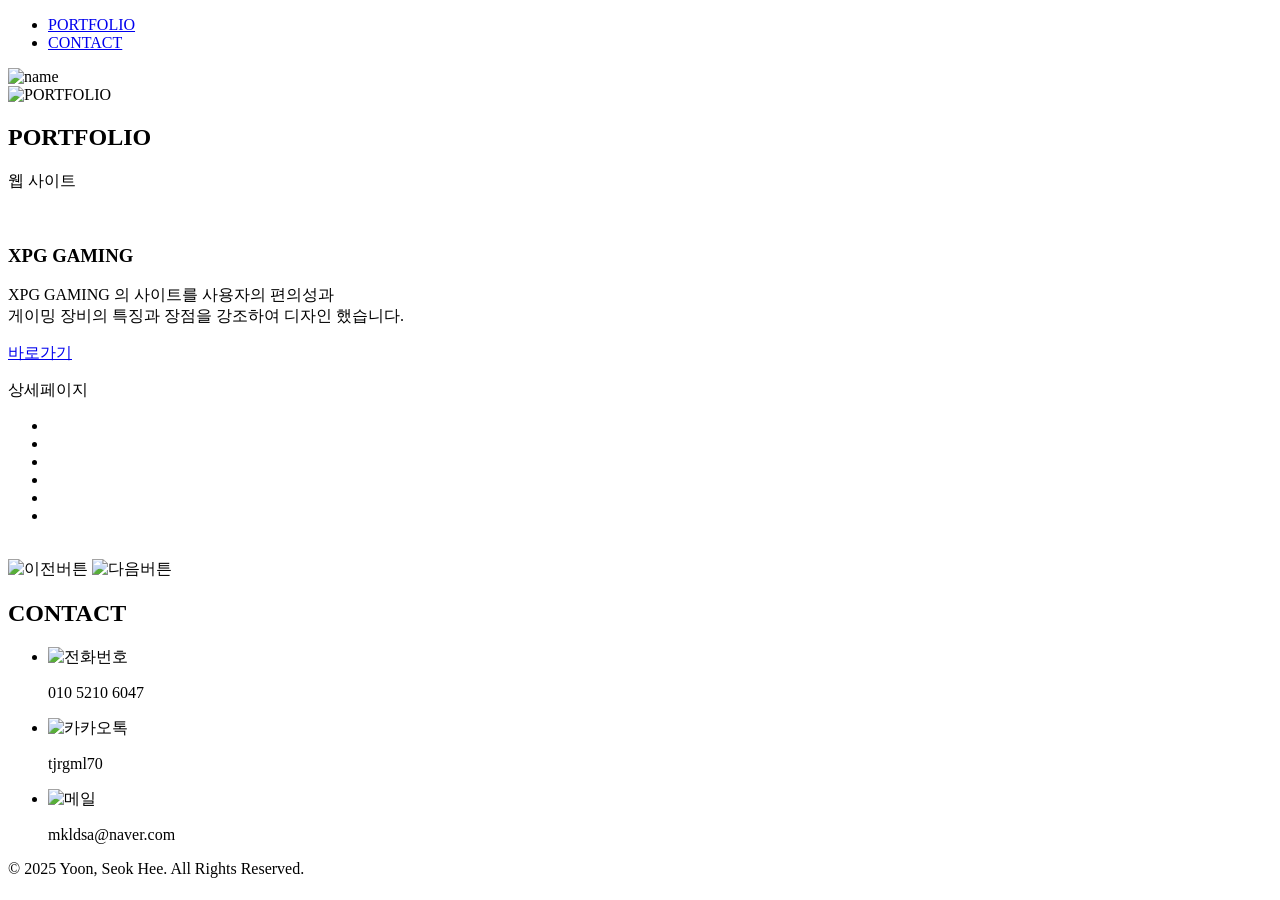
==== index.html @ 304256a7 "Add files via upload" ====
<!DOCTYPE html>
<html lang="ko">

<head>
    <meta charset="UTF-8">
    <meta name="viewport" content="width=device-width, initial-scale=1.0">
    <title>PORTFOLIO</title>

    <link rel="stylesheet" href="css/reset.css">
    <link rel="stylesheet" href="css/index.css">

    <script src="js/jquery-1.12.4.min.js"></script>
    <script src="js/index.js"></script>
</head>

<body>

    <header>
        <div class="inner clear">
            <nav class="menu">
                <ul class="lnb">
                    <li class="por"><a href="#por">PORTFOLIO</a></li>
                    <li class="con"><a href="#con">CONTACT</a></li>
                </ul>
            </nav>
        </div>
    </header>


    <main>
        <div class="inner">
            <div class="m-content clear">
                <div class="m-name">
                    <img src="img/HEE.png" alt="name">
                </div>

                <div class="m-port">
                    <img src="img/PORTFOLIO.png" alt="PORTFOLIO">
                </div>
            </div>
        </div>
    </main>

    <section class="web" id="por">
        <div class="inner">
            <div class="w-content clear">
                <h2>PORTFOLIO</h2>
                <p>웹 사이트</p>

                <div class="w-img">
                    <img src="img/web.jpg" alt="">
                </div>

                <div class="w-txt">
                    <h3>XPG GAMING</h3>

                    <p>XPG GAMING 의 사이트를 사용자의 편의성과<br> 게이밍 장비의 특징과 장점을 강조하여 디자인 했습니다.
                    </p>

                    <a href="https://mkldsa.github.io/xpg-www/" target="_blank">바로가기</a>
                </div>
            </div>

        </div>

        <div class="port">
            <div class="inner">
                <div class="p-content">
                    <!-- slide -->

                    <p>상세페이지</p>
                    <div class="viewer">
                        <ul class="box-wrap">
                            <li class="cb1">
                                <div class="img-box">
                                    <a href="img/body.jpg" class="modal"><img src="img/1.png" alt=""></a>
                                </div>
                            </li>

                            <li class="cb2">
                                <div class="img-box">
                                    <a href="img/toothbrush.jpg" class="modal"><img src="img/2.png" alt=""></a>
                                </div>
                            </li>

                            <li class="cb3">
                                <div class="img-box">
                                    <a href="img/headset.jpg" class="modal"><img src="img/3.png" alt=""></a>
                                </div>
                            </li>

                            <li class="cb4">
                                <div class="img-box">
                                    <a href="img/film.jpg" class="modal"><img src="img/4.png" alt=""></a>
                                </div>
                            </li>

                            <li class="cb5">
                                <div class="img-box">
                                    <a href="img/push.jpg" class="modal"><img src="img/5.png" alt=""></a>
                                </div>
                            </li>

                            <li class="cb6">
                                <div class="img-box">
                                    <a href="img/been.jpg" class="modal"><img src="img/6.png" alt=""></a>
                                </div>
                            </li>
                        </ul>
                    </div>

                    <div id="black">
                        <div id="big">
                            <img src="img/headset.jpg" alt="">
                        </div>
                    </div>
                </div>

                <div class="menu-btn">
                    <img src="img/left-btn.png" alt="이전버튼" class="btn-prev">
                    <img src="img/right-btn.png" alt="다음버튼" class="btn-next">
                </div>
            </div>
        </div>

    </section>


    <!--     <section class="port">
        <div class="inner">
            <div class="p-content">
                <h2>PORTFOLIO</h2>
                <p>상세페이지</p>
                <div class="viewer">
                    <ul class="box-wrap">
                        <li class="cb1">
                            <div class="img-box">
                                <a href=""><img src="img/1.png" alt=""></a>
                            </div>
                        </li>

                        <li class="cb2">
                            <div class="img-box">
                                <a href=""><img src="img/2.png" alt=""></a>
                            </div>
                        </li>

                        <li class="cb3">
                            <div class="img-box">
                                <a href=""><img src="img/3.png" alt=""></a>
                            </div>
                        </li>

                        <li class="cb4">
                            <div class="img-box">
                                <a href=""><img src="img/4.png" alt=""></a>
                            </div>
                        </li>

                        <li class="cb5">
                            <div class="img-box">
                                <a href=""><img src="img/5.png" alt=""></a>
                            </div>
                        </li>

                        <li class="cb6">
                            <div class="img-box">
                                <a href=""><img src="img/6.png" alt=""></a>
                            </div>
                        </li>
                    </ul>
                </div>
            </div>

            <div class="menu-btn">
                <img src="img/left-btn.png" alt="이전버튼" class="btn-prev">
                <img src="img/right-btn.png" alt="다음버튼" class="btn-next">
            </div>
        </div>
    </section> -->

    <section class="contact" id="con">
        <div class="inner">
            <div class="c-txt">
                <!-- slide -->
                <h2>CONTACT</h2>

                <ul>
                    <li>
                        <img src="img/phone.png" alt="전화번호">
                        <p>010 5210 6047</p>
                    </li>

                    <li>
                        <img src="img/kakao.png" alt="카카오톡">
                        <p>tjrgml70</p>
                    </li>

                    <li><img src="img/mail.png" alt="메일">
                        <p>mkldsa@naver.com</p>
                    </li>
                </ul>
            </div>
        </div>
    </section>



    <footer>
        <div class="inner">
            <p>© 2025 Yoon, Seok Hee. All Rights Reserved.</p>
        </div>
    </footer>


</body>

</html>
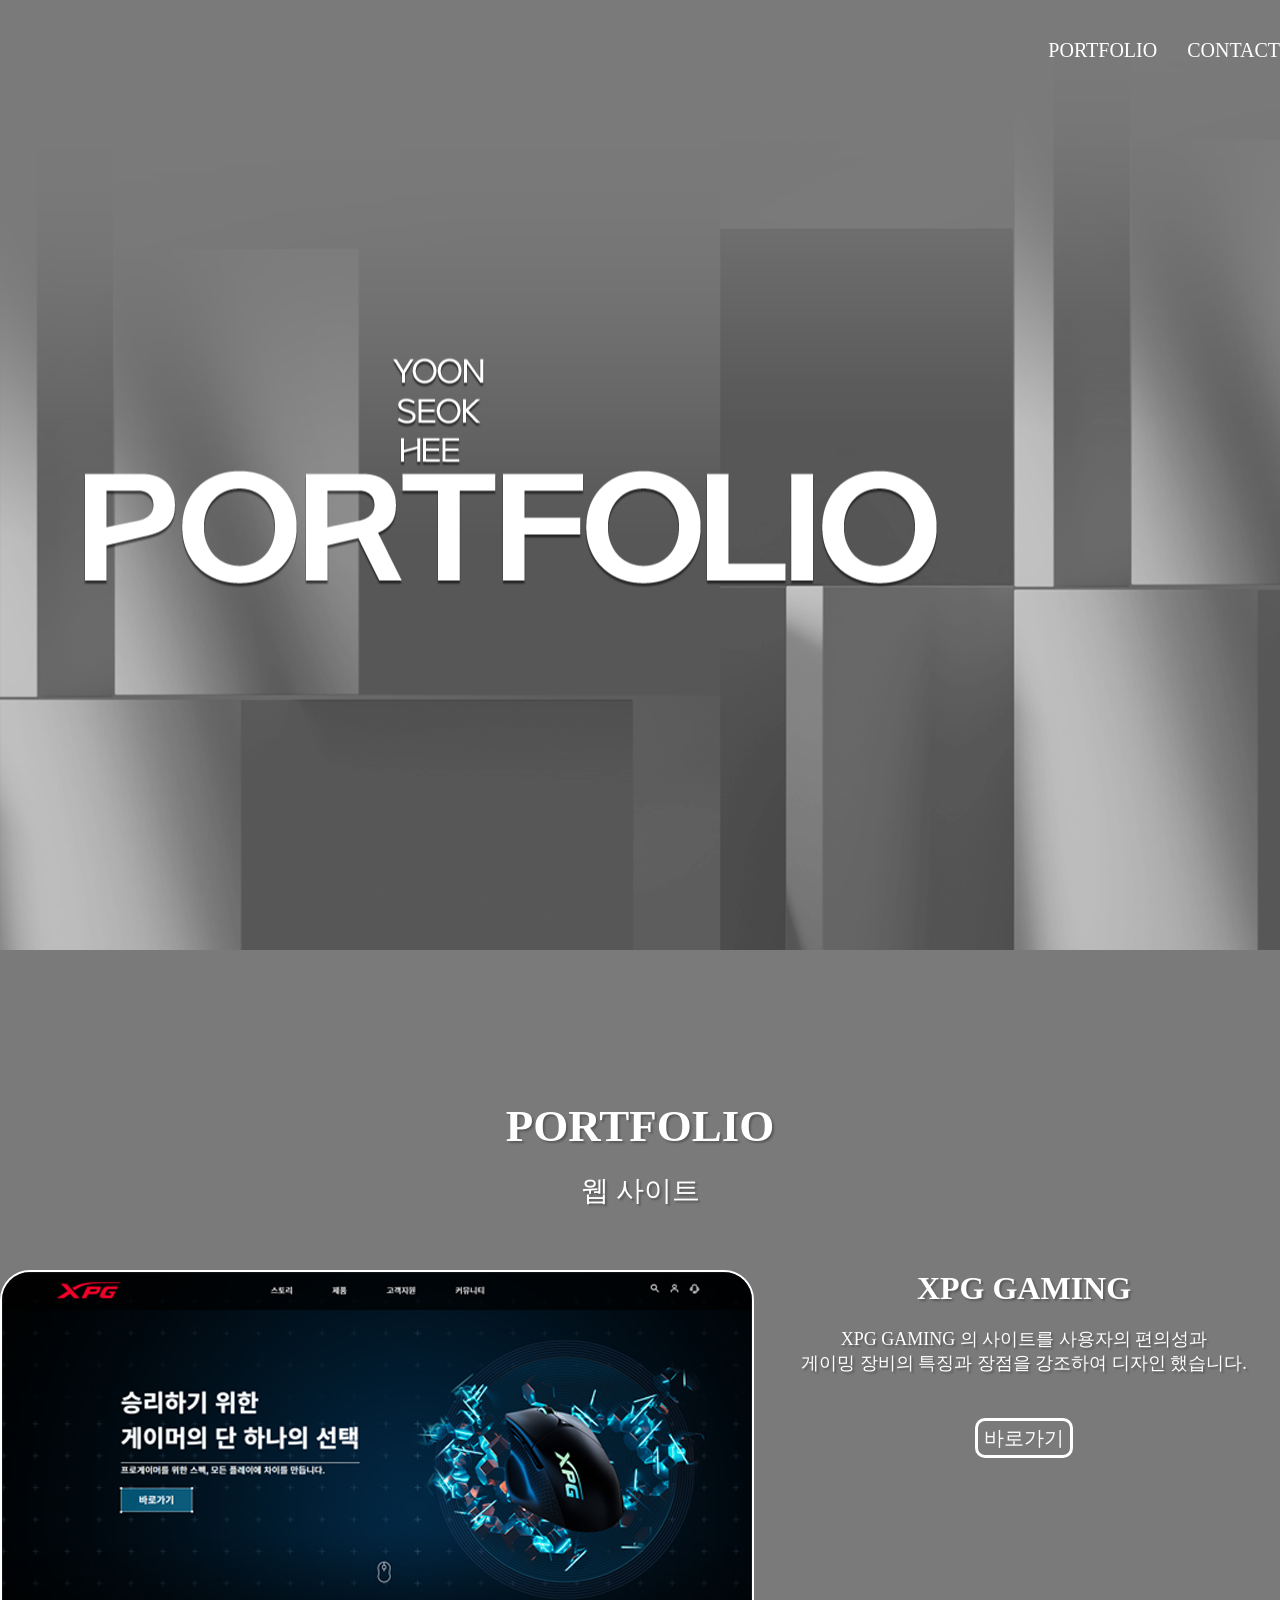
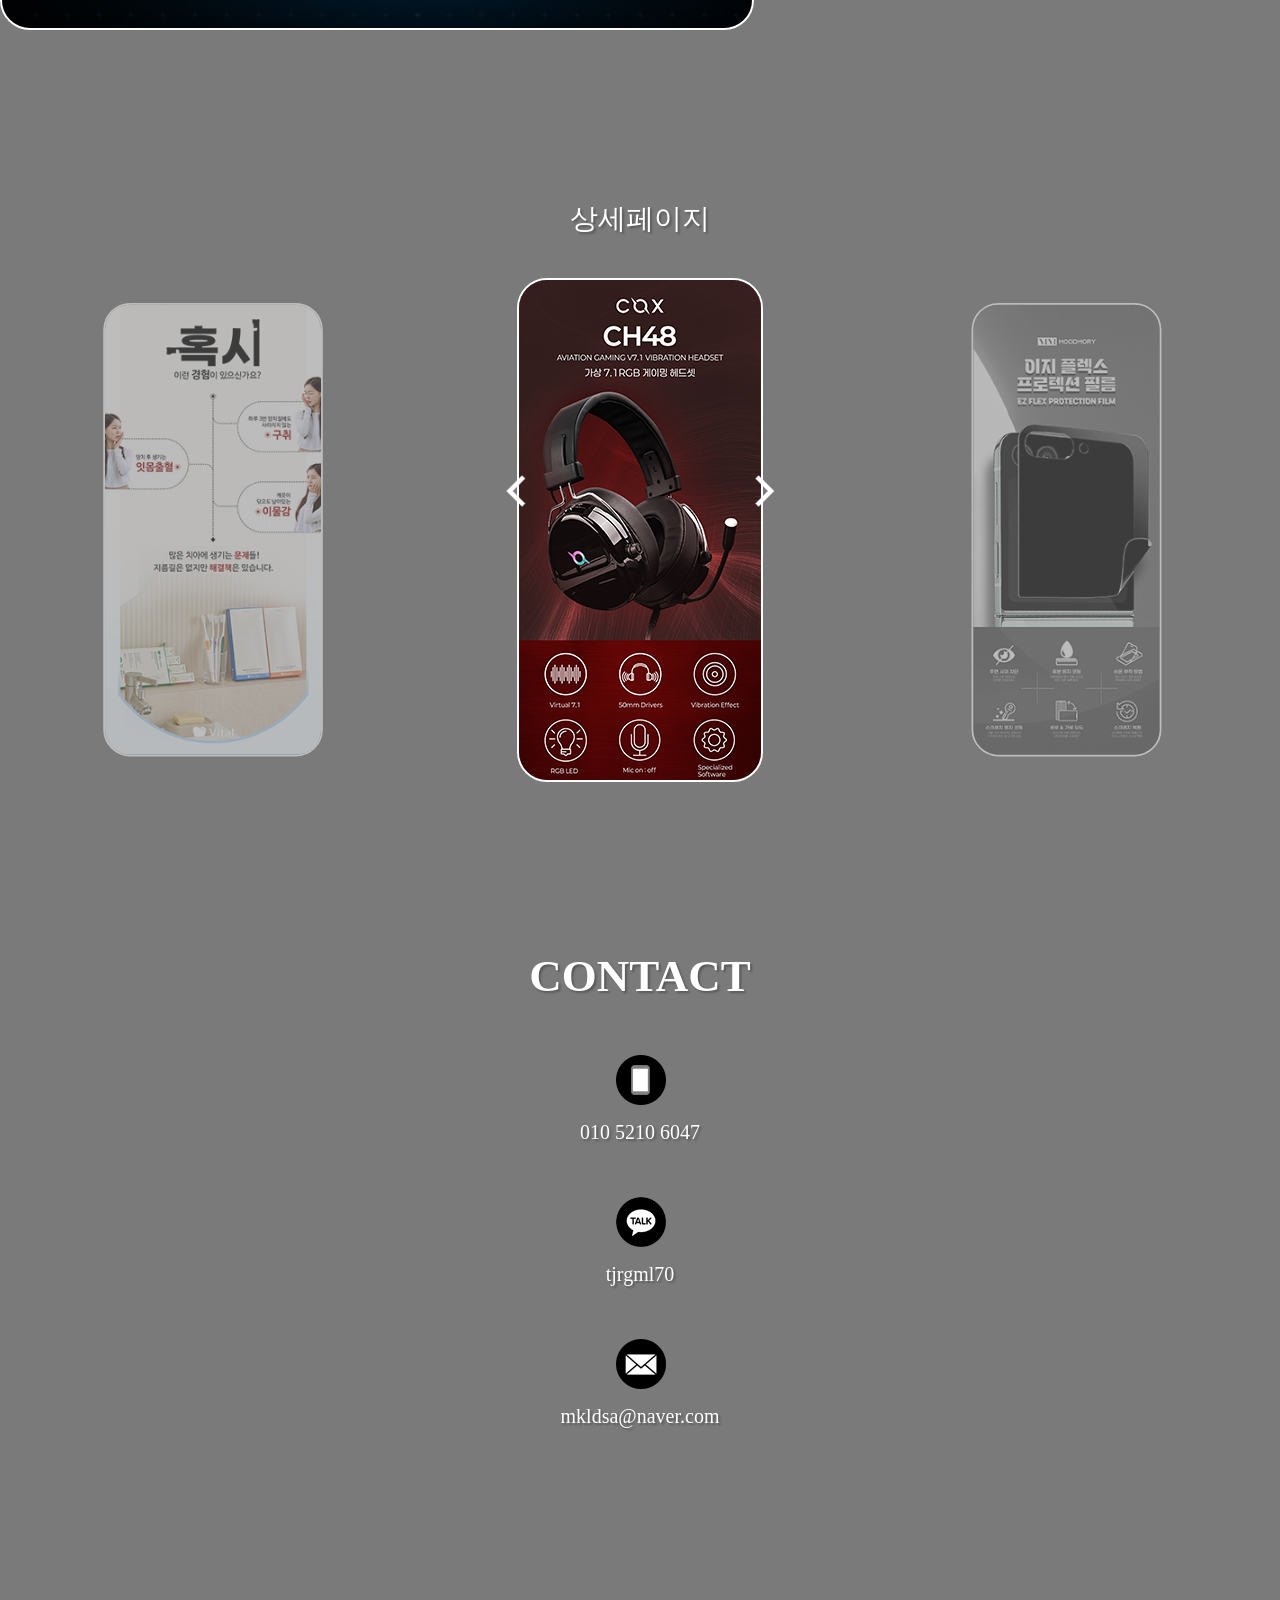
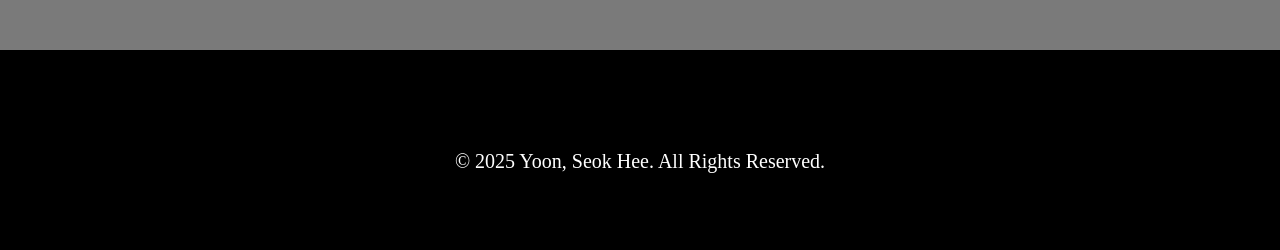
==== commit 86028a73: "Update index.html" ====
--- a/index.html
+++ b/index.html
@@ -48,7 +48,7 @@
                 <p>웹 사이트</p>
 
                 <div class="w-img">
-                    <img src="img/web.jpg" alt="">
+                    <img src="img/web.jpg" alt="웹 메인">
                 </div>
 
                 <div class="w-txt">
@@ -73,37 +73,37 @@
                         <ul class="box-wrap">
                             <li class="cb1">
                                 <div class="img-box">
-                                    <a href="img/body.jpg" class="modal"><img src="img/1.png" alt=""></a>
+                                    <a href="img/body.jpg" class="modal"><img src="img/1.png" alt="바디바"></a>
                                 </div>
                             </li>
 
                             <li class="cb2">
                                 <div class="img-box">
-                                    <a href="img/toothbrush.jpg" class="modal"><img src="img/2.png" alt=""></a>
+                                    <a href="img/toothbrush.jpg" class="modal"><img src="img/2.png" alt="칫솔"></a>
                                 </div>
                             </li>
 
                             <li class="cb3">
                                 <div class="img-box">
-                                    <a href="img/headset.jpg" class="modal"><img src="img/3.png" alt=""></a>
+                                    <a href="img/headset.jpg" class="modal"><img src="img/3.png" alt="헤드셋"></a>
                                 </div>
                             </li>
 
                             <li class="cb4">
                                 <div class="img-box">
-                                    <a href="img/film.jpg" class="modal"><img src="img/4.png" alt=""></a>
+                                    <a href="img/film.jpg" class="modal"><img src="img/4.png" alt="필름"></a>
                                 </div>
                             </li>
 
                             <li class="cb5">
                                 <div class="img-box">
-                                    <a href="img/push.jpg" class="modal"><img src="img/5.png" alt=""></a>
+                                    <a href="img/push.jpg" class="modal"><img src="img/5.png" alt="푸쉬업 바"></a>
                                 </div>
                             </li>
 
                             <li class="cb6">
                                 <div class="img-box">
-                                    <a href="img/been.jpg" class="modal"><img src="img/6.png" alt=""></a>
+                                    <a href="img/been.jpg" class="modal"><img src="img/6.png" alt="땅콩"></a>
                                 </div>
                             </li>
                         </ul>
@@ -111,7 +111,7 @@
 
                     <div id="black">
                         <div id="big">
-                            <img src="img/headset.jpg" alt="">
+                            <img src="img/headset.jpg" alt="헤드셋">
                         </div>
                     </div>
                 </div>
--- a/css/index.css
+++ b/css/index.css
@@ -0,0 +1,403 @@
+@charset "utf-8";
+
+body {
+    background-color: rgb(122, 122, 122);
+}
+
+
+header {
+    /* background-color: rgb(122, 122, 122); */
+    position: fixed;
+    z-index: 9999;
+
+    width: 100%;
+    height: 100px;
+    line-height: 100px;
+}
+
+header .menu {
+    float: right;
+}
+
+header .menu ul {}
+
+header .menu ul li {
+    font-size: 20px;
+    font-weight: 200;
+    float: left;
+    margin-left: 30px;
+}
+
+
+/* --------------------------------------main-------------------------- */
+
+main {
+    width: 100%;
+    height: 950px;
+
+    position: relative;
+
+    /* 아래에서 위로 슬라이드 */
+    background-image: url(../img/Untitled-1.png);
+    background-repeat: no-repeat;
+    /* outline: 2px solid white; */
+
+    opacity: 0;
+    transition: all 1.5s ease-in;
+}
+
+main .m-content {
+    /* outline: 2px solid white; */
+    position: absolute;
+
+    left: 50%;
+    top: 50%;
+
+    transform: translate(-50%, -50%);
+
+    width: 70%;
+}
+
+main .m-name {
+    display: block;
+    float: left;
+    padding: 0 20px 0 200px;
+
+    opacity: 0;
+    transition: all 1.5s ease-in;
+}
+
+main .m-name img {}
+
+main .m-port {
+    display: block;
+    float: right;
+    padding-right: 150px;
+
+    opacity: 0;
+    transition: all 1.5s ease-in;
+}
+
+main .port img {}
+
+/* ---------------------------------------section-------------------------- */
+
+.web {
+    width: 100%;
+
+    text-align: center;
+
+    margin-top: 100px;
+    /* outline: 2px solid white; */
+}
+
+.web .w-content {
+    position: relative;
+    /* w-txt 기준 */
+    height: 600px;
+    /* outline: 2px solid ; */
+    margin-top: 150px;
+}
+
+.web .w-content h2 {
+    font-size: 45px;
+    text-shadow: 2px 2px 2px rgb(90, 90, 90);
+    /* outline: 2px solid crimson; */
+}
+
+.web .w-content p {
+    font-size: 28px;
+    font-weight: 400;
+    margin-top: 20px;
+    text-shadow: 2px 2px 2px rgb(90, 90, 90);
+}
+
+.web .w-content .w-img {
+    width: 60%;
+    margin-top: 30px;
+}
+
+.web .w-content .w-img img {
+    border: 2px solid white;
+    border-radius: 30px;
+    margin-top: 30px;
+    float: left;
+    box-sizing: border-box;
+}
+
+.web .w-content .w-txt {
+    float: right;
+    width: 40%;
+    margin-top: 30px;
+    /* outline: 2px solid crimson; */
+
+    position: absolute;
+    right: 0;
+}
+
+.web .w-content .w-txt h3 {
+    font-size: 32px;
+    text-shadow: 2px 2px 2px rgb(90, 90, 90);
+}
+
+.web .w-content .w-txt p {
+    font-size: 18px;
+    font-weight: 200;
+    word-break: keep-all;
+    margin-bottom: 50px;
+}
+
+.web .w-content .w-txt a {
+    font-size: 20px;
+    font-weight: 500;
+
+    border: 3px solid white;
+    border-radius: 10px;
+
+    padding: 6px;
+}
+
+.web .w-content .w-txt a:hover {
+    background-color: white;
+    color: rgb(122, 122, 122);
+}
+
+
+/* ---------------------------------------about-------------------------- */
+
+.port {
+    width: 100%;
+    height: 650px;
+    text-align: center;
+    /* outline: 2px solid white; */
+    margin-top: 100px;
+
+    overflow: hidden;
+}
+
+.port .p-content p {
+    font-size: 28px;
+    font-weight: 400;
+    text-shadow: 2px 2px 2px rgb(90, 90, 90);
+}
+
+/* ---------------------------------------viewer-------------------------- */
+
+.port {
+    width: 100%;
+    /* width: 80%; */
+
+    margin: 100px auto;
+
+    position: relative;
+    /* .menu-btn의 기준! */
+
+    overflow: hidden;
+    /* background-color: bisque; */
+}
+
+
+.p-content .viewer {
+    width: 33.33%;
+    margin: 0 auto;
+    height: auto;
+
+    position: relative;
+}
+
+.p-content .viewer .box-wrap {
+    position: relative;
+    left: 0;
+
+}
+
+.p-content .viewer .box-wrap li {
+    position: absolute;
+    top: 0;
+    width: 100%;
+
+    transition: all 1s ease-in-out;
+}
+
+.p-content .viewer .box-wrap .cb1 {
+    left: -190%;
+    transform: scale(0.8);
+    opacity: 0.1;
+}
+
+.p-content .viewer .box-wrap .cb2 {
+    left: -100%;
+    transform: scale(0.9);
+    opacity: 0.5;
+}
+
+.p-content .viewer .box-wrap .cb3 {
+    left: 0;
+    transform: scale(1);
+}
+
+.p-content .viewer .box-wrap .cb4 {
+    left: 100%;
+    transform: scale(0.9);
+    opacity: 0.5;
+}
+
+.p-content .viewer .box-wrap .cb5 {
+    left: 190%;
+    transform: scale(0.8);
+    opacity: 0.1;
+}
+
+.p-content .viewer .box-wrap .cb6 {
+    left: 280%;
+    transform: scale(0.8);
+    opacity: 0.1;
+}
+
+.p-content .viewer .box-wrap li .img-box {
+    width: 400px;
+    margin: 0 auto 30px;
+}
+
+.p-content .viewer .box-wrap .cb1 .img-box img {
+    margin-top: 40px;
+    border: 2px solid white;
+    border-radius: 30px;
+}
+
+.p-content .viewer .box-wrap .cb2 .img-box img {
+    margin-top: 40px;
+    border: 2px solid white;
+    border-radius: 30px;
+}
+
+.p-content .viewer .box-wrap .cb3 .img-box img {
+    margin-top: 40px;
+    border: 2px solid white;
+    border-radius: 30px;
+}
+
+.p-content .viewer .box-wrap .cb4 .img-box img {
+    margin-top: 40px;
+    border: 2px solid white;
+    border-radius: 30px;
+}
+
+.p-content .viewer .box-wrap .cb5 .img-box img {
+    margin-top: 40px;
+    border: 2px solid white;
+    border-radius: 30px;
+}
+
+.p-content .viewer .box-wrap .cb6 .img-box img {
+    margin-top: 40px;
+    border: 2px solid white;
+    border-radius: 30px;
+}
+
+.port .menu-btn {
+    /* outline: 2px solid blue; */
+
+    position: absolute;
+    left: 50%;
+    transform: translateX(-50%);
+    /* bottom: 0; */
+    top: 266px;
+
+    width: 23.33%;
+}
+
+.port .menu-btn img {
+    width: 50px;
+    display: block;
+    cursor: pointer;
+}
+
+.port .menu-btn img.btn-prev {
+    float: left;
+}
+
+.port .menu-btn img.btn-next {
+    float: right;
+}
+
+#black {
+    width: 100%;
+    height: 100%;
+    background-color: rgba(0, 0, 0, 0.8);
+
+    position: fixed;
+    z-index: 999;
+    left: 0;
+    top: 0;
+
+    display: none;
+}
+
+#big {
+    height: 50%;
+
+    position: absolute;
+    left: 50%;
+    top: 50%;
+
+    transform: translate(-50%, -50%);
+
+    /* display: none; */
+}
+
+#big img {
+    height: 100%;
+    display: block;
+}
+
+
+/* ---------------------------------------port-------------------------- */
+
+.contact {
+    width: 100%;
+    height: 700px;
+    text-align: center;
+    /* outline: 2px solid white; */
+    margin-top: 100px;
+}
+
+.contact .c-txt {
+    margin-top: 100px;
+}
+
+.contact .c-txt h2 {
+    font-size: 45px;
+    text-shadow: 2px 2px 2px rgb(90, 90, 90);
+}
+
+.contact .c-txt ul {
+    margin-top: 50px;
+}
+.contact .c-txt ul li {
+    margin-top: 50px;
+}
+.contact .c-txt ul li img {
+}
+.contact .c-txt ul li p {
+    margin-top: 10px;
+    font-size: 20px;
+    font-weight: 200;
+    text-shadow: 2px 2px 2px rgb(90, 90, 90);
+}
+
+/* ---------------------------------------contact-------------------------- */
+footer {
+    width: 100%;
+    height: 200px;
+    background-color: black;
+}
+
+footer div {}
+
+footer div p {
+    text-align: center;
+    padding-top: 100px;
+    font-size: 20px;
+    font-weight: 400;
+}
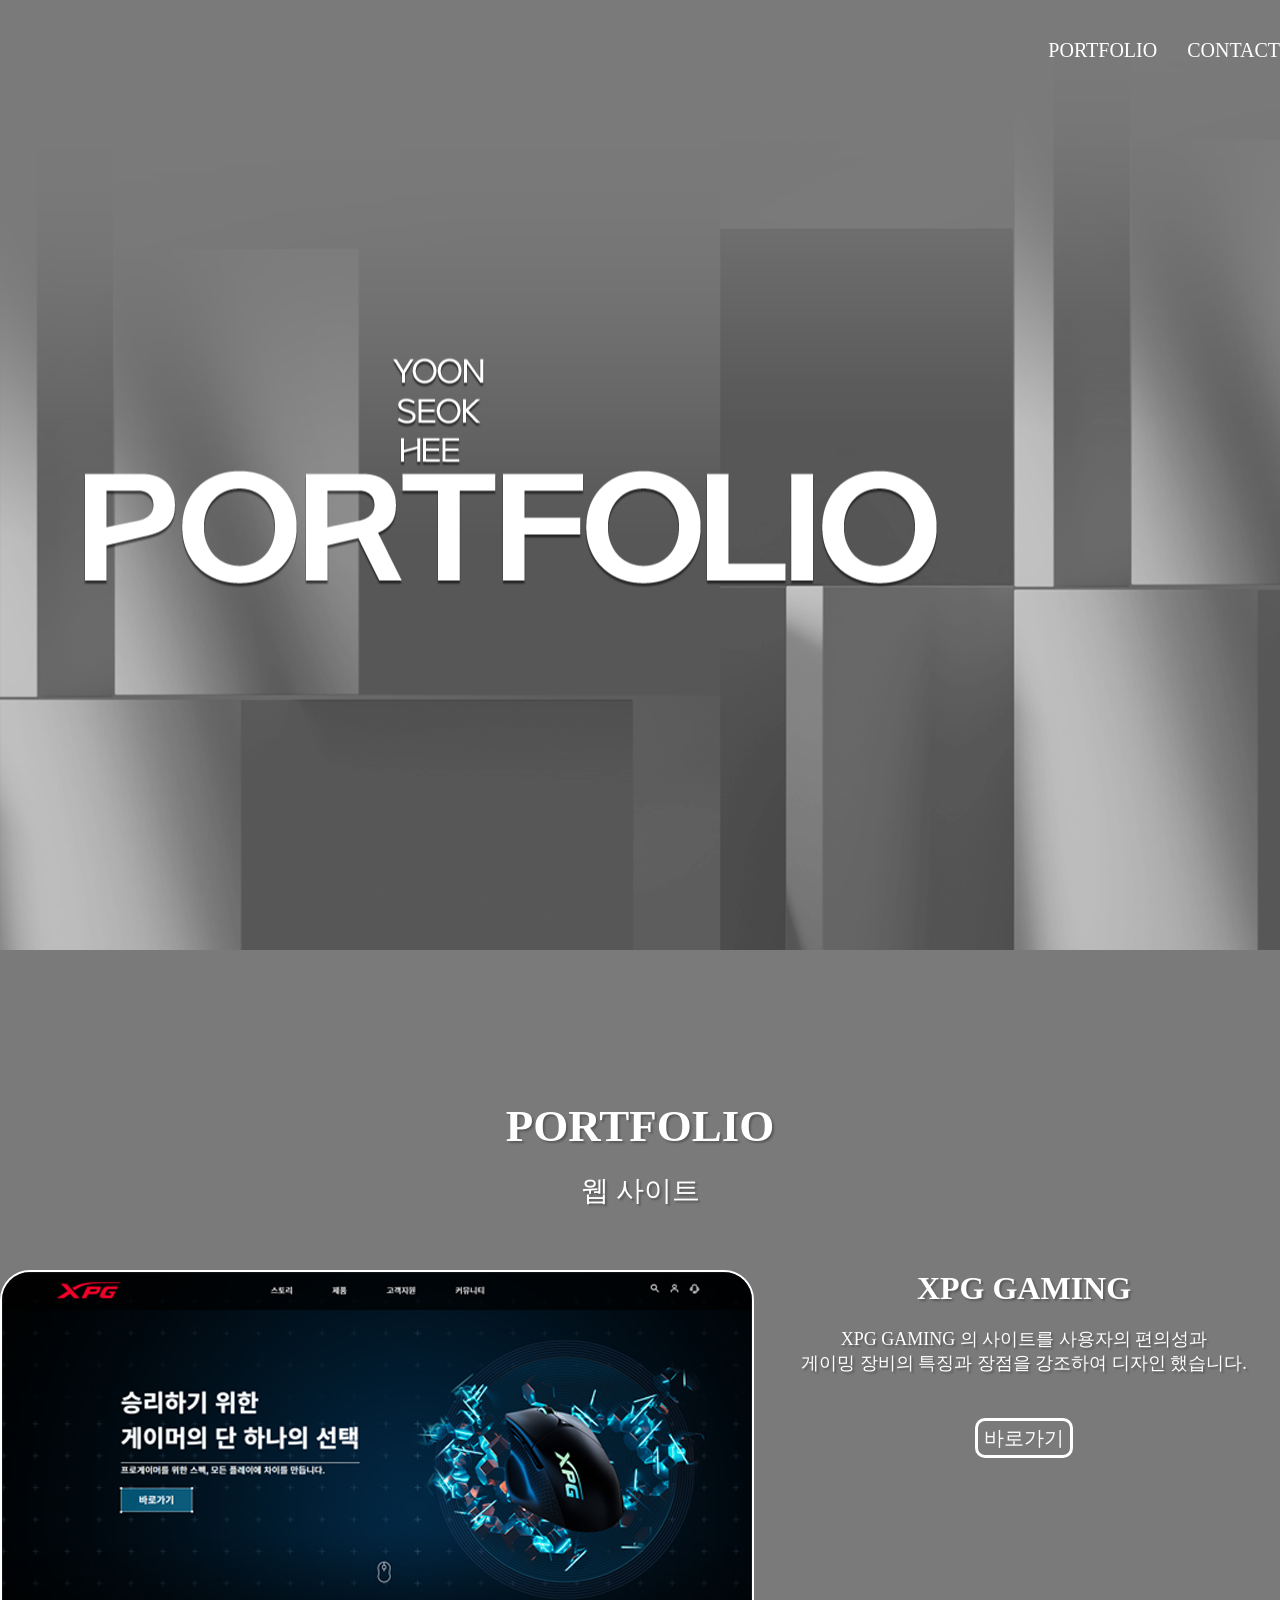
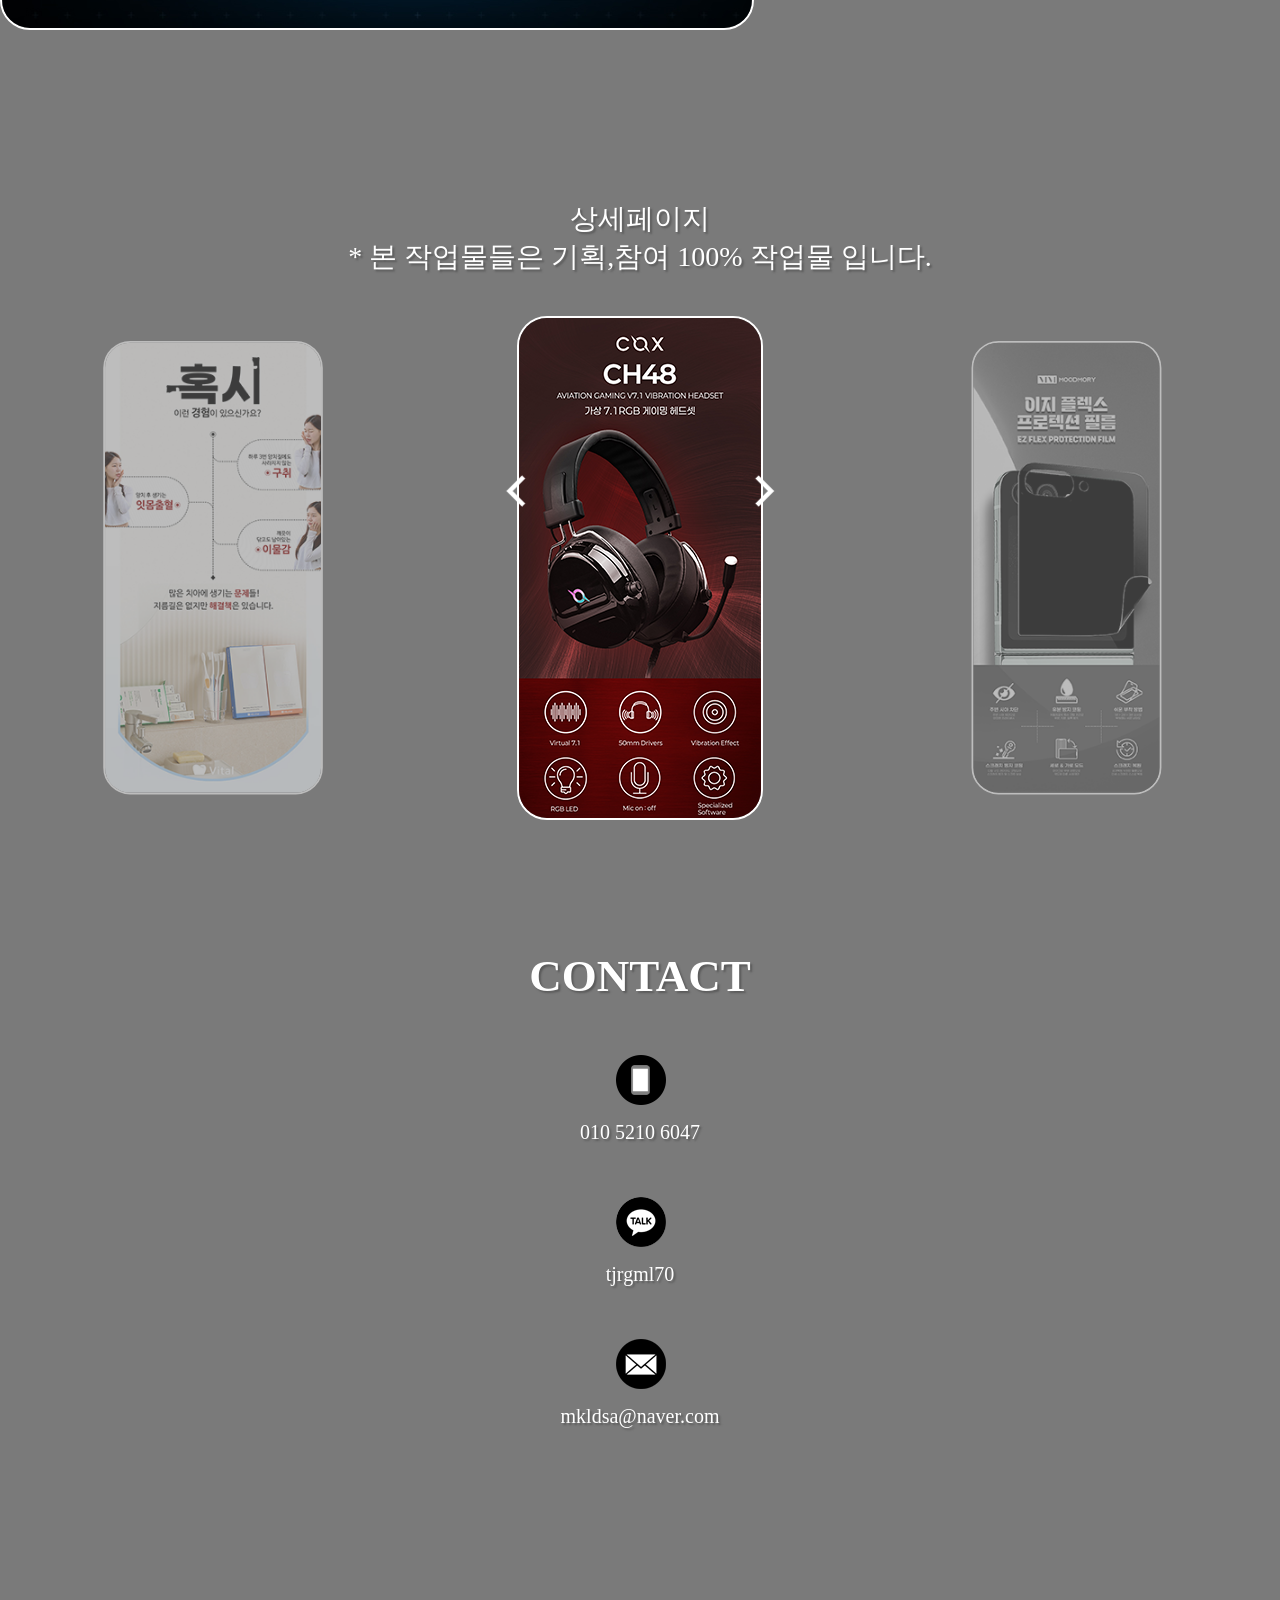
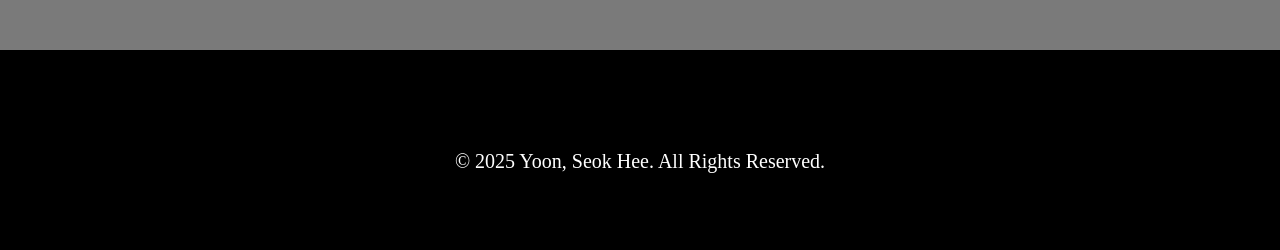
==== commit 067e5c7a: "Update index.html" ====
--- a/index.html
+++ b/index.html
@@ -65,10 +65,11 @@
 
         <div class="port">
             <div class="inner">
-                <div class="p-content">
+                <div class="p-content clear">
                     <!-- slide -->
 
                     <p>상세페이지</p>
+                    <p class="des">* 본 작업물들은 기획,참여 100% 작업물 입니다.</p>
                     <div class="viewer">
                         <ul class="box-wrap">
                             <li class="cb1">
@@ -121,6 +122,8 @@
                     <img src="img/right-btn.png" alt="다음버튼" class="btn-next">
                 </div>
             </div>
+          
+            
         </div>
 
     </section>
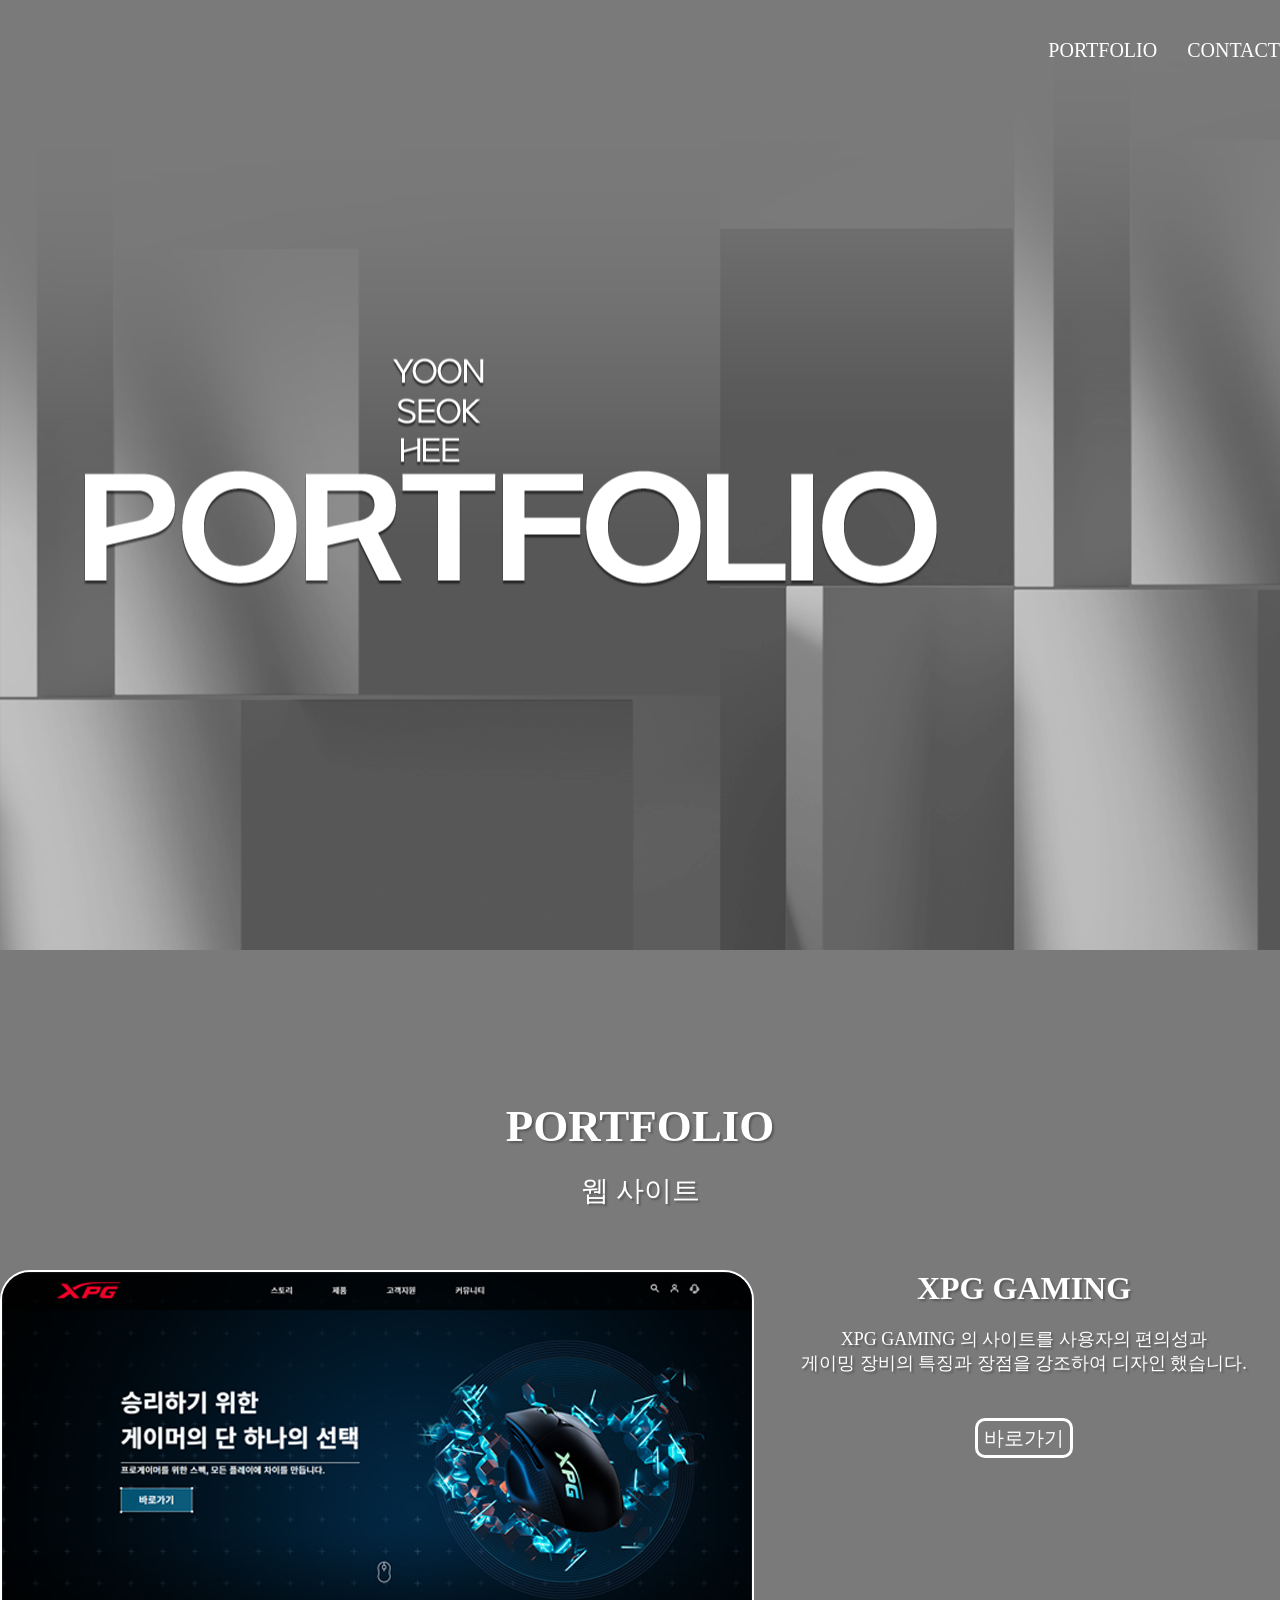
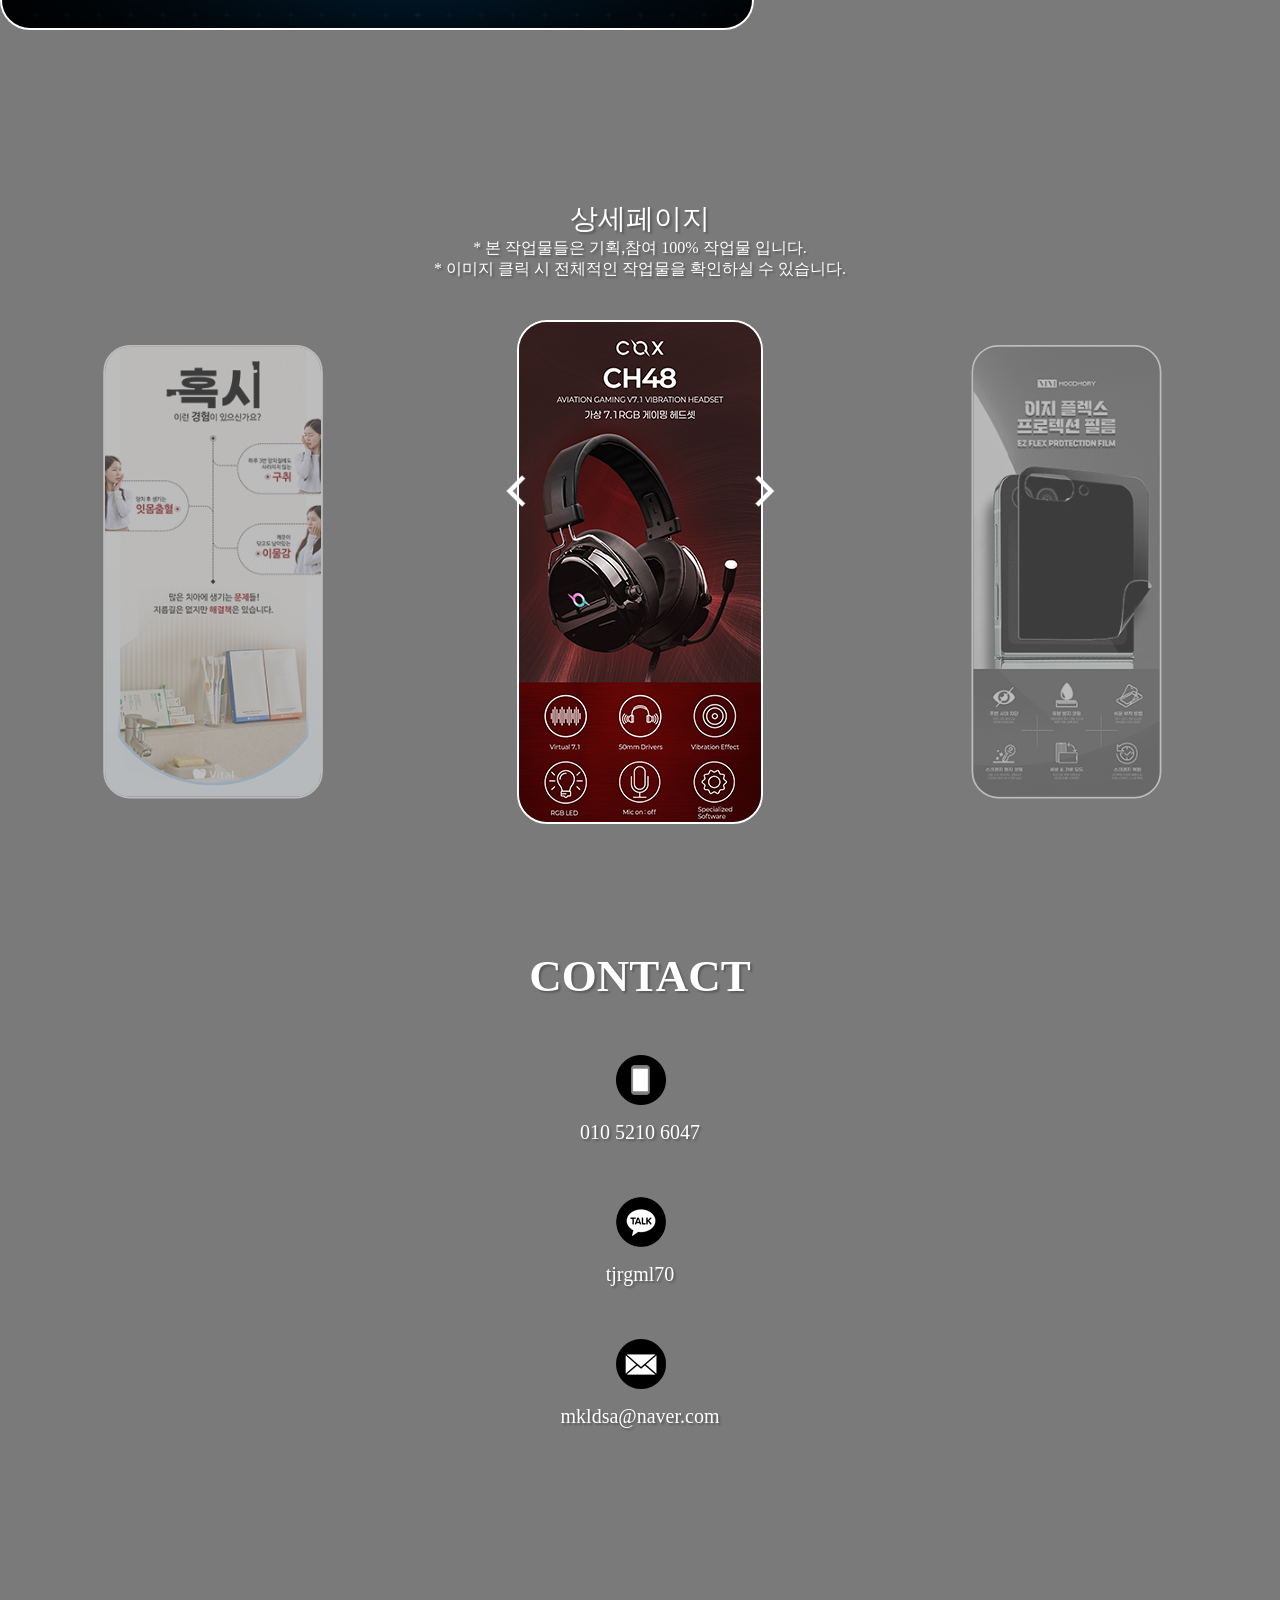
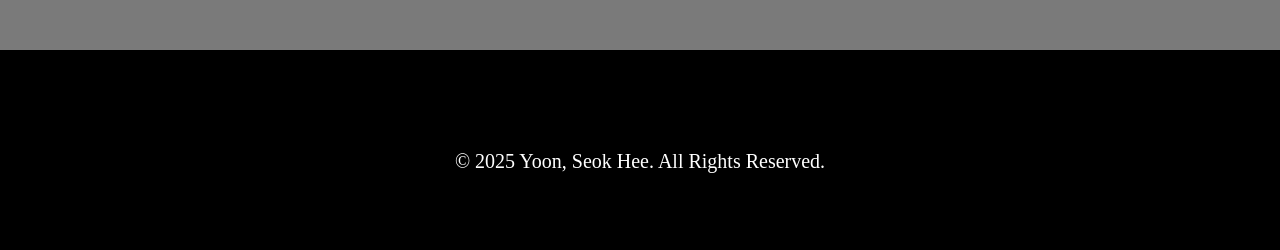
==== commit 6880ce3d: "dsa" ====
--- a/index.html
+++ b/index.html
@@ -69,42 +69,46 @@
                     <!-- slide -->
 
                     <p>상세페이지</p>
-                    <p class="des">* 본 작업물들은 기획,참여 100% 작업물 입니다.</p>
+                    <p class="des">* 본 작업물들은 기획,참여 100% 작업물 입니다. <br>
+                    * 이미지 클릭 시 전체적인 작업물을 확인하실 수 있습니다.
+                    </p>
                     <div class="viewer">
                         <ul class="box-wrap">
                             <li class="cb1">
                                 <div class="img-box">
-                                    <a href="img/body.jpg" class="modal"><img src="img/1.png" alt="바디바"></a>
+                                    <a href="img/body.jpg" class="modal" data-desc="크몽 샤워용품 상세페이지 작업"><img src="img/1.png" alt="바디바"></a>
                                 </div>
                             </li>
 
                             <li class="cb2">
                                 <div class="img-box">
-                                    <a href="img/toothbrush.jpg" class="modal"><img src="img/2.png" alt="칫솔"></a>
+                                    <a href="img/toothbrush.jpg" class="modal" data-desc="크몽 칫솔 상세페이지 작업"><img src="img/2.png" alt="칫솔"></a>
                                 </div>
                             </li>
 
                             <li class="cb3">
                                 <div class="img-box">
-                                    <a href="img/headset.jpg" class="modal"><img src="img/3.png" alt="헤드셋"></a>
+                                    <a href="img/headset.jpg" class="modal" data-desc="크몽 게이밍 헤드셋 상세페이지 작업"><img src="img/3.png" alt="헤드셋"></a>
                                 </div>
                             </li>
 
                             <li class="cb4">
                                 <div class="img-box">
-                                    <a href="img/film.jpg" class="modal"><img src="img/4.png" alt="필름"></a>
+                                    <a href="img/film.jpg" class="modal" data-desc="크몽 필름 상세페이지 작업"><img src="img/4.png" alt="필름"></a>
                                 </div>
                             </li>
 
                             <li class="cb5">
                                 <div class="img-box">
-                                    <a href="img/push.jpg" class="modal"><img src="img/5.png" alt="푸쉬업 바"></a>
+                                    <a href="img/push.jpg" class="modal" data-desc="개인 푸쉬업 바 작업"><img src="img/5.png" alt="푸쉬업 바"></a>
                                 </div>
                             </li>
 
                             <li class="cb6">
                                 <div class="img-box">
-                                    <a href="img/been.jpg" class="modal"><img src="img/6.png" alt="땅콩"></a>
+                                    <a href="img/been.jpg" class="modal" data-desc="스마트스토어 작업"><img src="img/6.png" alt="땅콩"></a>
+
+
                                 </div>
                             </li>
                         </ul>
@@ -113,7 +117,12 @@
                     <div id="black">
                         <div id="big">
                             <img src="img/headset.jpg" alt="헤드셋">
+
+                            <div id="b-txt">
+                                <p>설명</p>
+                            </div>
                         </div>
+
                     </div>
                 </div>
 
@@ -122,8 +131,8 @@
                     <img src="img/right-btn.png" alt="다음버튼" class="btn-next">
                 </div>
             </div>
-          
-            
+
+
         </div>
 
     </section>
--- a/css/index.css
+++ b/css/index.css
@@ -173,11 +173,18 @@
     margin-top: 100px;
 
     overflow: hidden;
+    
 }
 
 .port .p-content p {
     font-size: 28px;
     font-weight: 400;
+    text-shadow: 2px 2px 2px rgb(90, 90, 90);
+}
+
+.port .p-content .des {
+    font-size: 16px;
+    font-weight: 200;
     text-shadow: 2px 2px 2px rgb(90, 90, 90);
 }
 
@@ -350,6 +357,17 @@
     height: 100%;
     display: block;
 }
+
+#b-txt {
+    margin-top: 100px;
+}
+
+#b-txt p{
+    font-size: 20px;
+    font-weight: 200;
+}
+
+
 
 
 /* ---------------------------------------port-------------------------- */
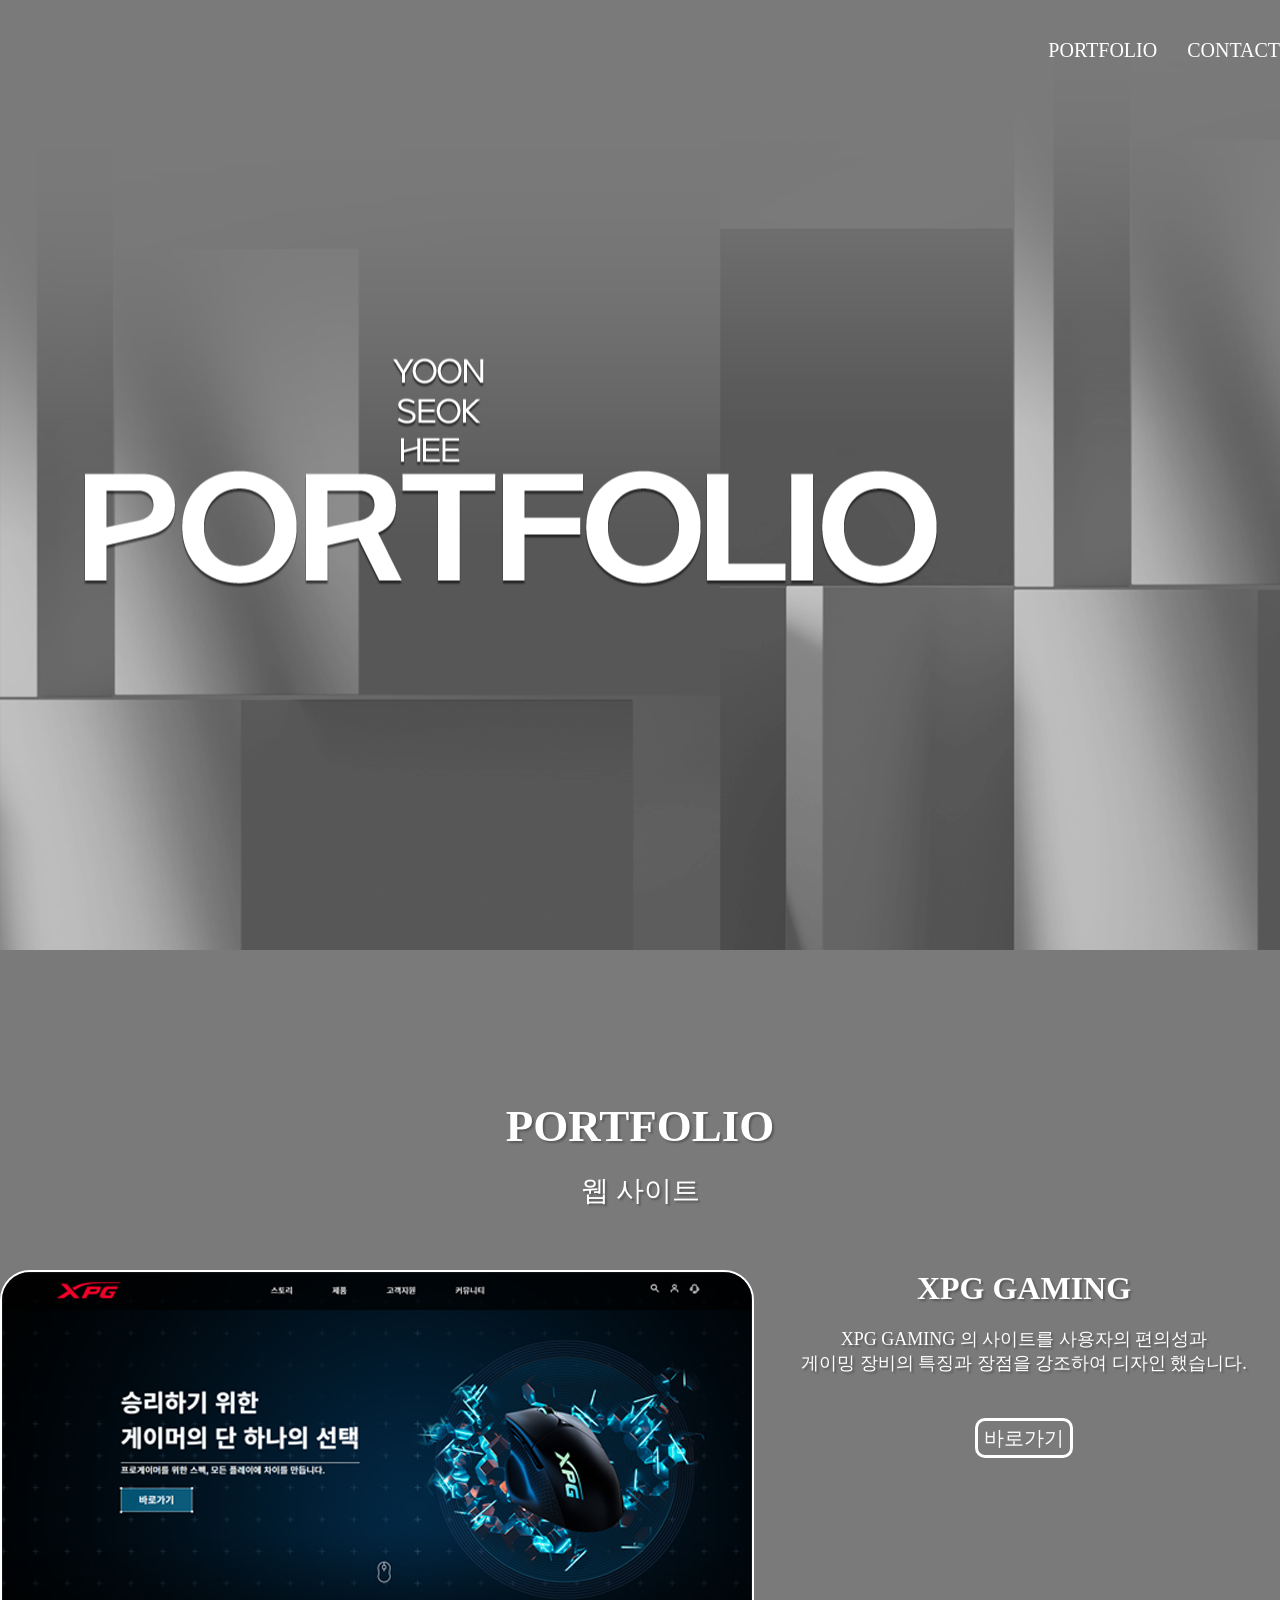
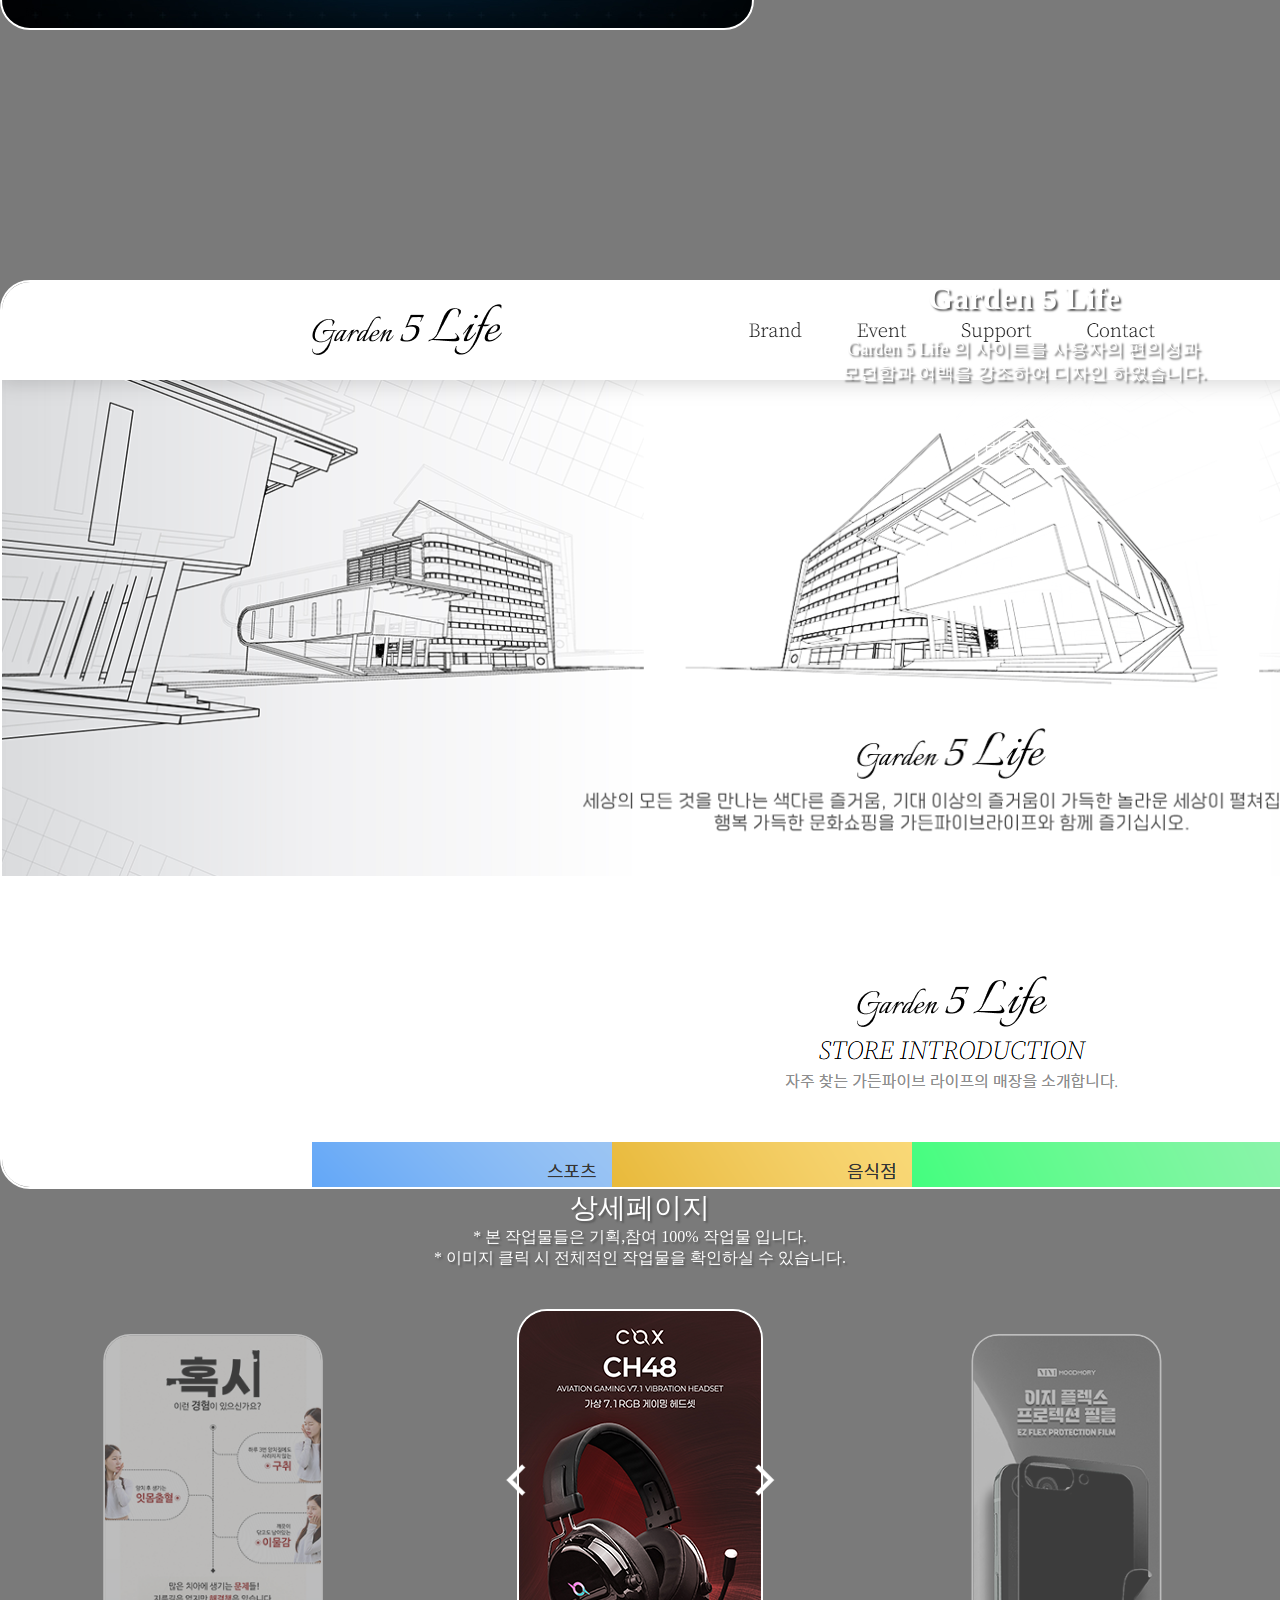
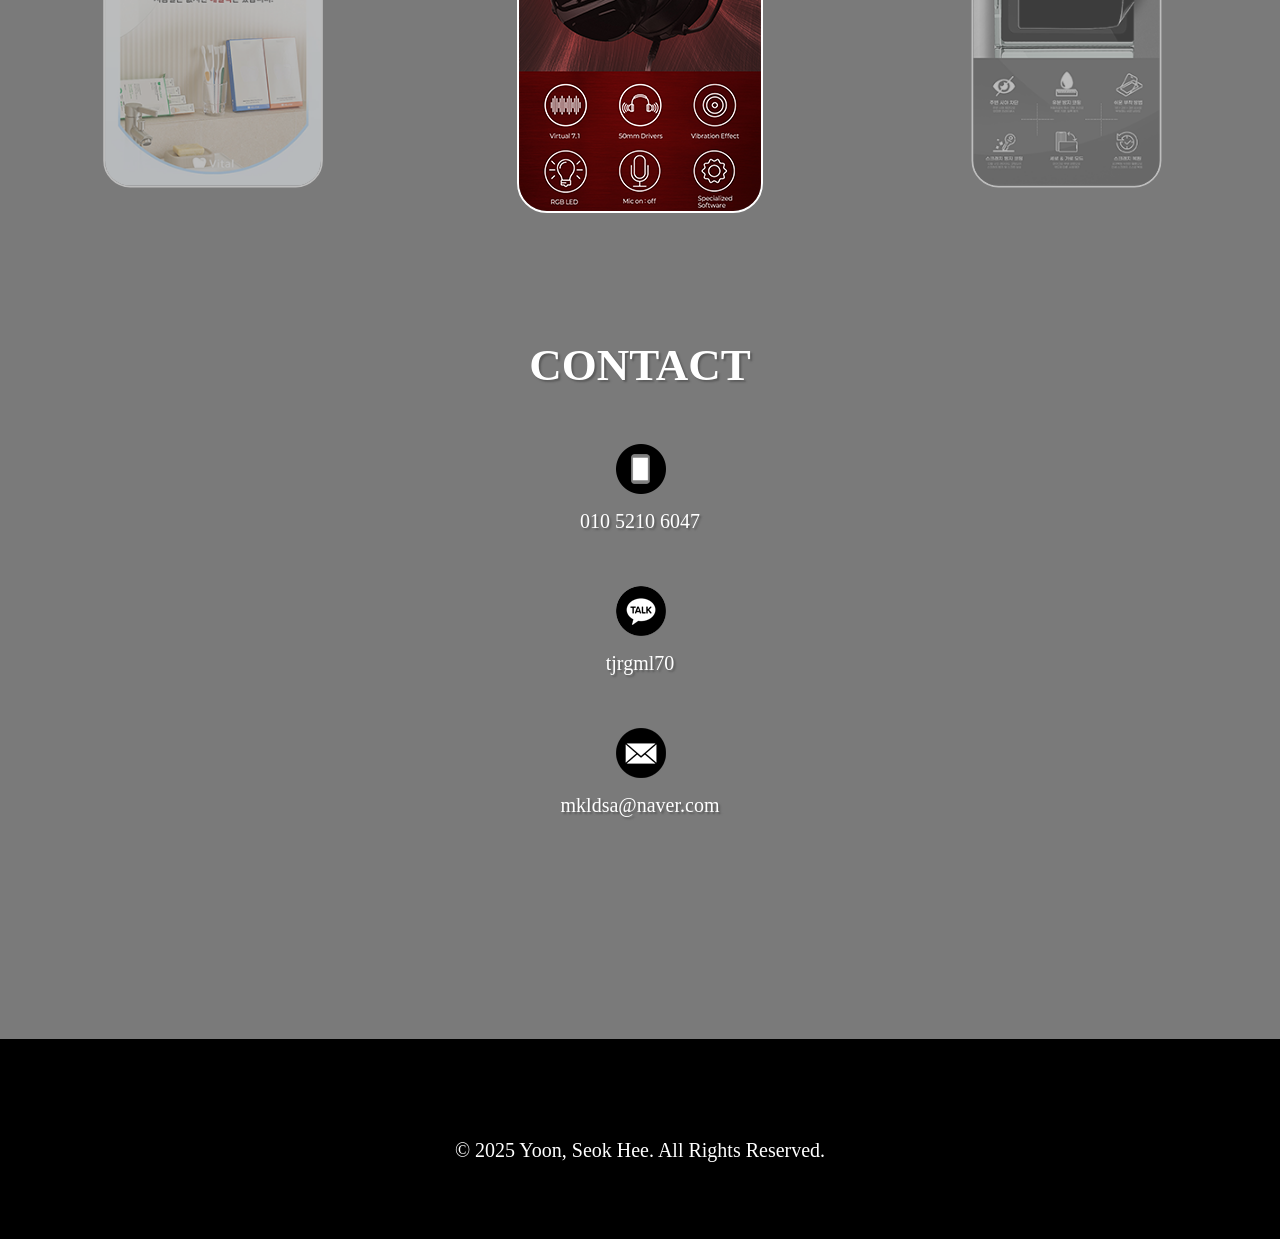
==== commit f3f28307: "20250714" ====
--- a/index.html
+++ b/index.html
@@ -61,6 +61,22 @@
                 </div>
             </div>
 
+            <div class="w-content clear">
+
+                <div class="w-img">
+                    <img src="img/garden.png" alt="웹 메인">
+                </div>
+
+                <div class="w-txt">
+                    <h3>Garden 5 Life</h3>
+
+                    <p>Garden 5 Life 의 사이트를 사용자의 편의성과<br> 모던함과 여백을 강조하여 디자인 하였습니다.
+                    </p>
+
+                    <a href="https://mkldsa.github.io/gardenwww/" target="_blank">바로가기</a>
+                </div>
+            </div>
+
         </div>
 
         <div class="port">
@@ -70,43 +86,49 @@
 
                     <p>상세페이지</p>
                     <p class="des">* 본 작업물들은 기획,참여 100% 작업물 입니다. <br>
-                    * 이미지 클릭 시 전체적인 작업물을 확인하실 수 있습니다.
+                        * 이미지 클릭 시 전체적인 작업물을 확인하실 수 있습니다.
                     </p>
                     <div class="viewer">
                         <ul class="box-wrap">
                             <li class="cb1">
                                 <div class="img-box">
-                                    <a href="img/body.jpg" class="modal" data-desc="크몽 샤워용품 상세페이지 작업"><img src="img/1.png" alt="바디바"></a>
+                                    <a href="img/body.jpg" class="modal" data-desc="크몽 샤워용품 상세페이지 작업"><img
+                                            src="img/1.png" alt="바디바"></a>
                                 </div>
                             </li>
 
                             <li class="cb2">
                                 <div class="img-box">
-                                    <a href="img/toothbrush.jpg" class="modal" data-desc="크몽 칫솔 상세페이지 작업"><img src="img/2.png" alt="칫솔"></a>
+                                    <a href="img/toothbrush.jpg" class="modal" data-desc="크몽 칫솔 상세페이지 작업"><img
+                                            src="img/2.png" alt="칫솔"></a>
                                 </div>
                             </li>
 
                             <li class="cb3">
                                 <div class="img-box">
-                                    <a href="img/headset.jpg" class="modal" data-desc="크몽 게이밍 헤드셋 상세페이지 작업"><img src="img/3.png" alt="헤드셋"></a>
+                                    <a href="img/headset.jpg" class="modal" data-desc="크몽 게이밍 헤드셋 상세페이지 작업"><img
+                                            src="img/3.png" alt="헤드셋"></a>
                                 </div>
                             </li>
 
                             <li class="cb4">
                                 <div class="img-box">
-                                    <a href="img/film.jpg" class="modal" data-desc="크몽 필름 상세페이지 작업"><img src="img/4.png" alt="필름"></a>
+                                    <a href="img/film.jpg" class="modal" data-desc="크몽 필름 상세페이지 작업"><img src="img/4.png"
+                                            alt="필름"></a>
                                 </div>
                             </li>
 
                             <li class="cb5">
                                 <div class="img-box">
-                                    <a href="img/push.jpg" class="modal" data-desc="개인 푸쉬업 바 작업"><img src="img/5.png" alt="푸쉬업 바"></a>
+                                    <a href="img/push.jpg" class="modal" data-desc="개인 푸쉬업 바 작업"><img src="img/5.png"
+                                            alt="푸쉬업 바"></a>
                                 </div>
                             </li>
 
                             <li class="cb6">
                                 <div class="img-box">
-                                    <a href="img/been.jpg" class="modal" data-desc="스마트스토어 작업"><img src="img/6.png" alt="땅콩"></a>
+                                    <a href="img/been.jpg" class="modal" data-desc="스마트스토어 작업"><img src="img/6.png"
+                                            alt="땅콩"></a>
 
 
                                 </div>
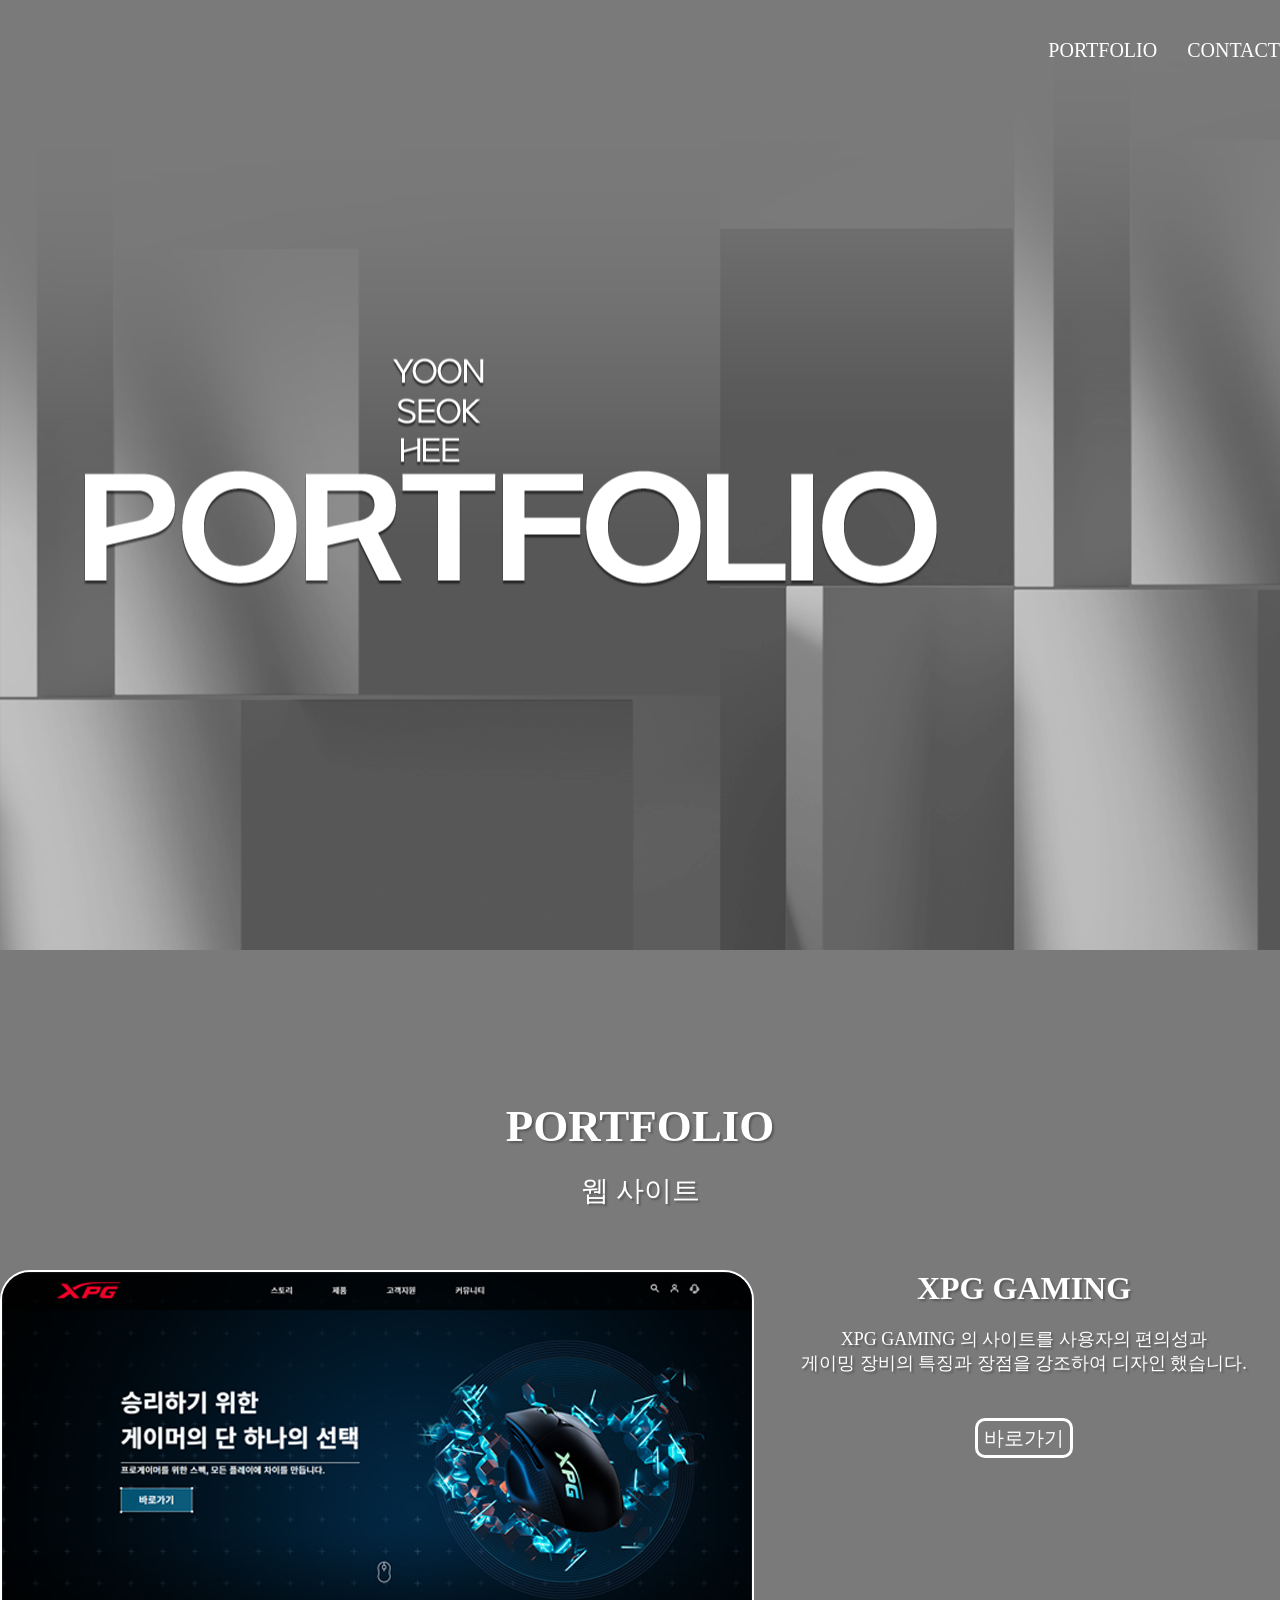
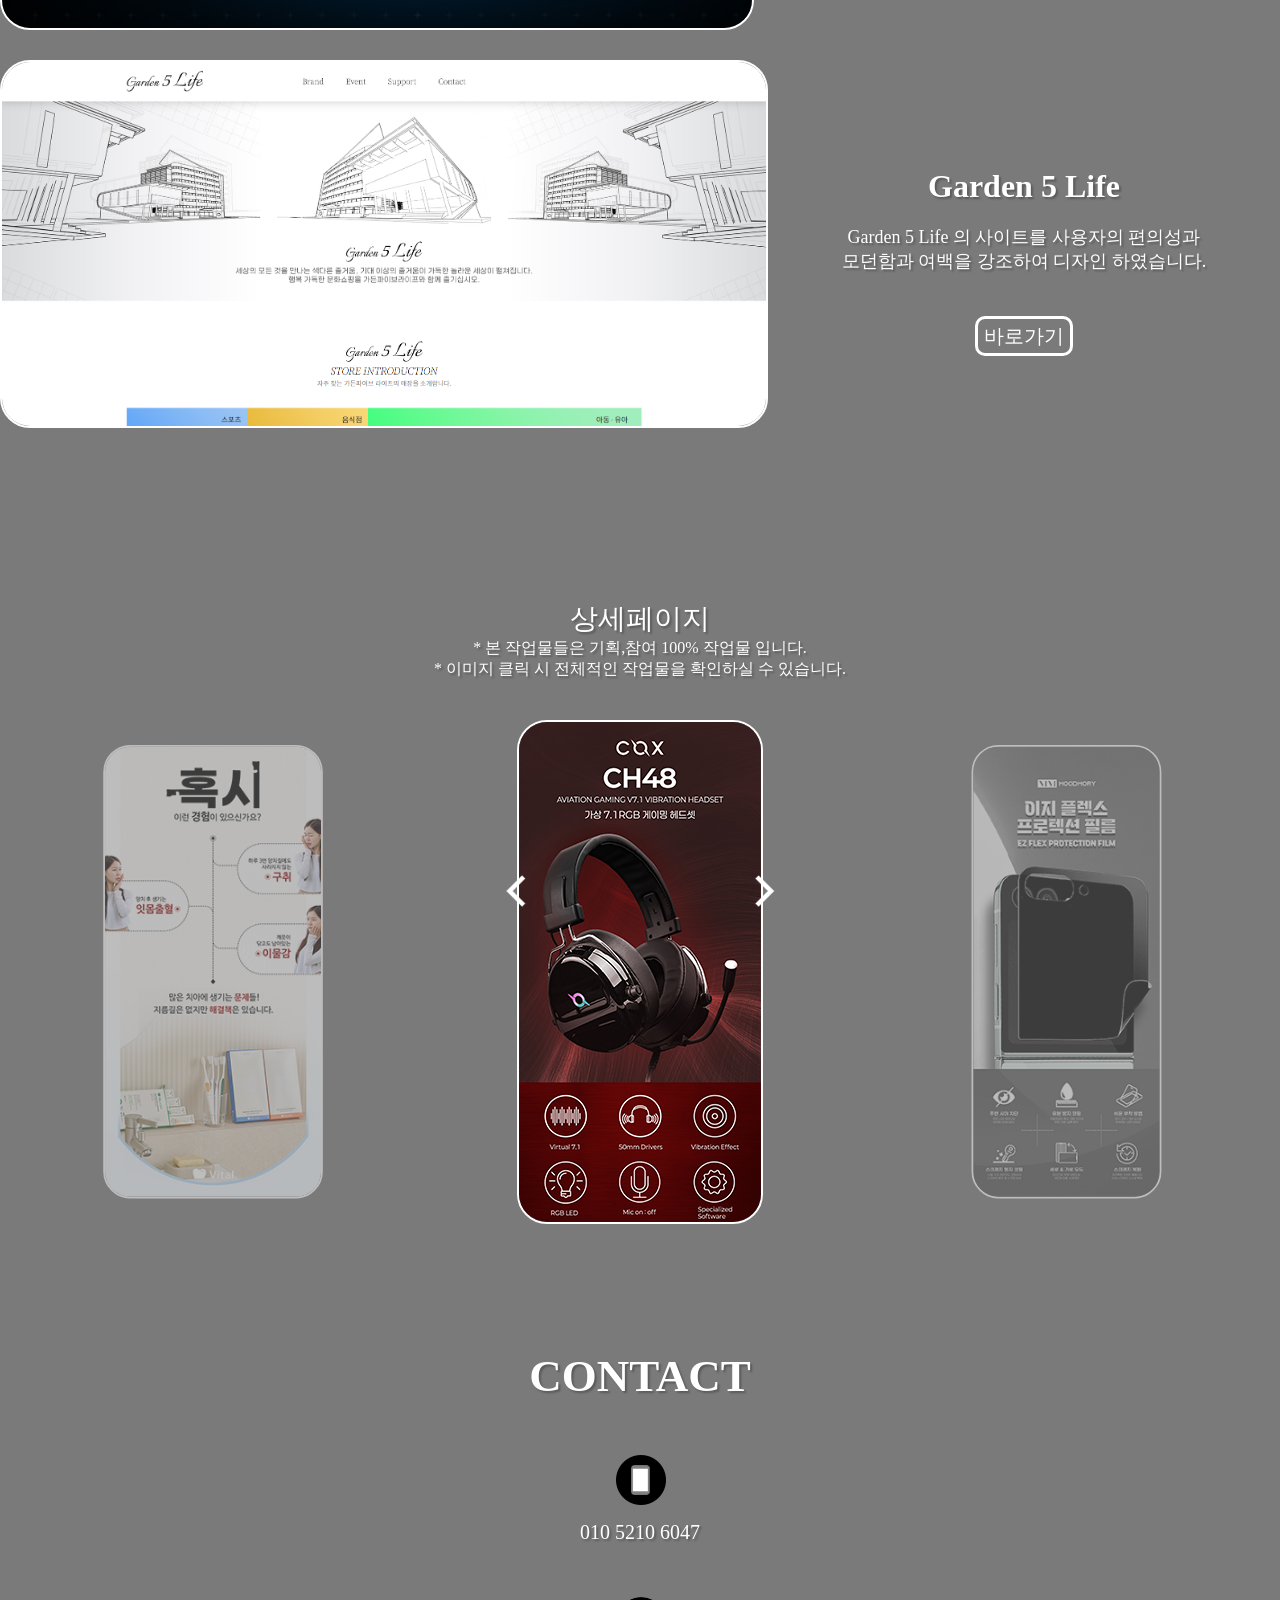
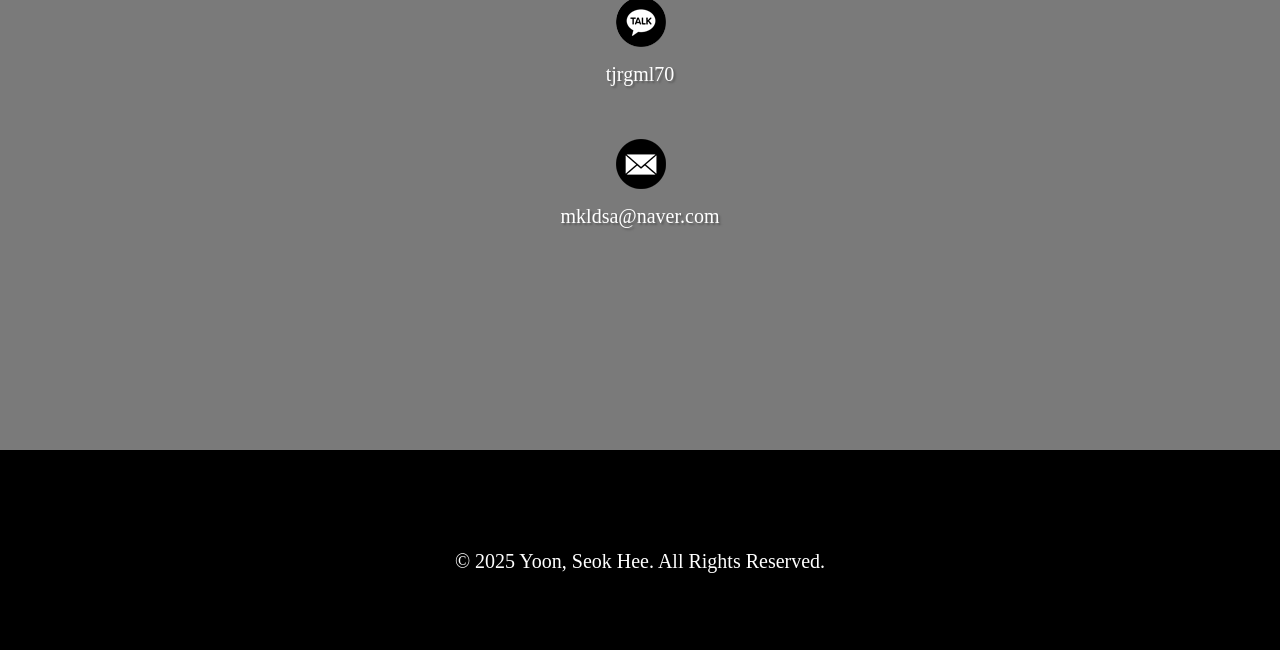
==== commit 47adc73f: "0714" ====
--- a/index.html
+++ b/index.html
@@ -59,15 +59,14 @@
 
                     <a href="https://mkldsa.github.io/xpg-www/" target="_blank">바로가기</a>
                 </div>
-            </div>
-
-            <div class="w-content clear">
-
-                <div class="w-img">
+
+
+
+                <div class="w-img2">
                     <img src="img/garden.png" alt="웹 메인">
                 </div>
 
-                <div class="w-txt">
+                <div class="w-txt2">
                     <h3>Garden 5 Life</h3>
 
                     <p>Garden 5 Life 의 사이트를 사용자의 편의성과<br> 모던함과 여백을 강조하여 디자인 하였습니다.
@@ -75,8 +74,8 @@
 
                     <a href="https://mkldsa.github.io/gardenwww/" target="_blank">바로가기</a>
                 </div>
-            </div>
-
+
+            </div>
         </div>
 
         <div class="port">
--- a/css/index.css
+++ b/css/index.css
@@ -94,7 +94,7 @@
 .web .w-content {
     position: relative;
     /* w-txt 기준 */
-    height: 600px;
+    height: 1000px;
     /* outline: 2px solid ; */
     margin-top: 150px;
 }
@@ -118,6 +118,20 @@
 }
 
 .web .w-content .w-img img {
+    border: 2px solid white;
+    border-radius: 30px;
+    margin-top: 30px;
+    float: left;
+    box-sizing: border-box;
+}
+
+.web .w-content .w-img2 {
+    width: 60%;
+    margin-top: 30px;
+}
+
+.web .w-content .w-img2 img {
+    width: 100%;
     border: 2px solid white;
     border-radius: 30px;
     margin-top: 30px;
@@ -162,6 +176,44 @@
     color: rgb(122, 122, 122);
 }
 
+.web .w-content .w-txt2 {
+    float: right;
+    width: 40%;
+    /* outline: 2px solid crimson; */
+
+    position: absolute;
+    bottom: 15%;
+    right: 0;
+}
+
+.web .w-content .w-txt2 h3 {
+    font-size: 32px;
+    text-shadow: 2px 2px 2px rgb(90, 90, 90);
+}
+
+.web .w-content .w-txt2 p {
+    font-size: 18px;
+    font-weight: 200;
+    word-break: keep-all;
+    margin-bottom: 50px;
+}
+
+.web .w-content .w-txt2 a {
+    font-size: 20px;
+    font-weight: 500;
+
+    border: 3px solid white;
+    border-radius: 10px;
+
+    padding: 6px;
+}
+
+.web .w-content .w-txt2 a:hover {
+    background-color: white;
+    color: rgb(122, 122, 122);
+}
+
+
 
 /* ---------------------------------------about-------------------------- */
 
